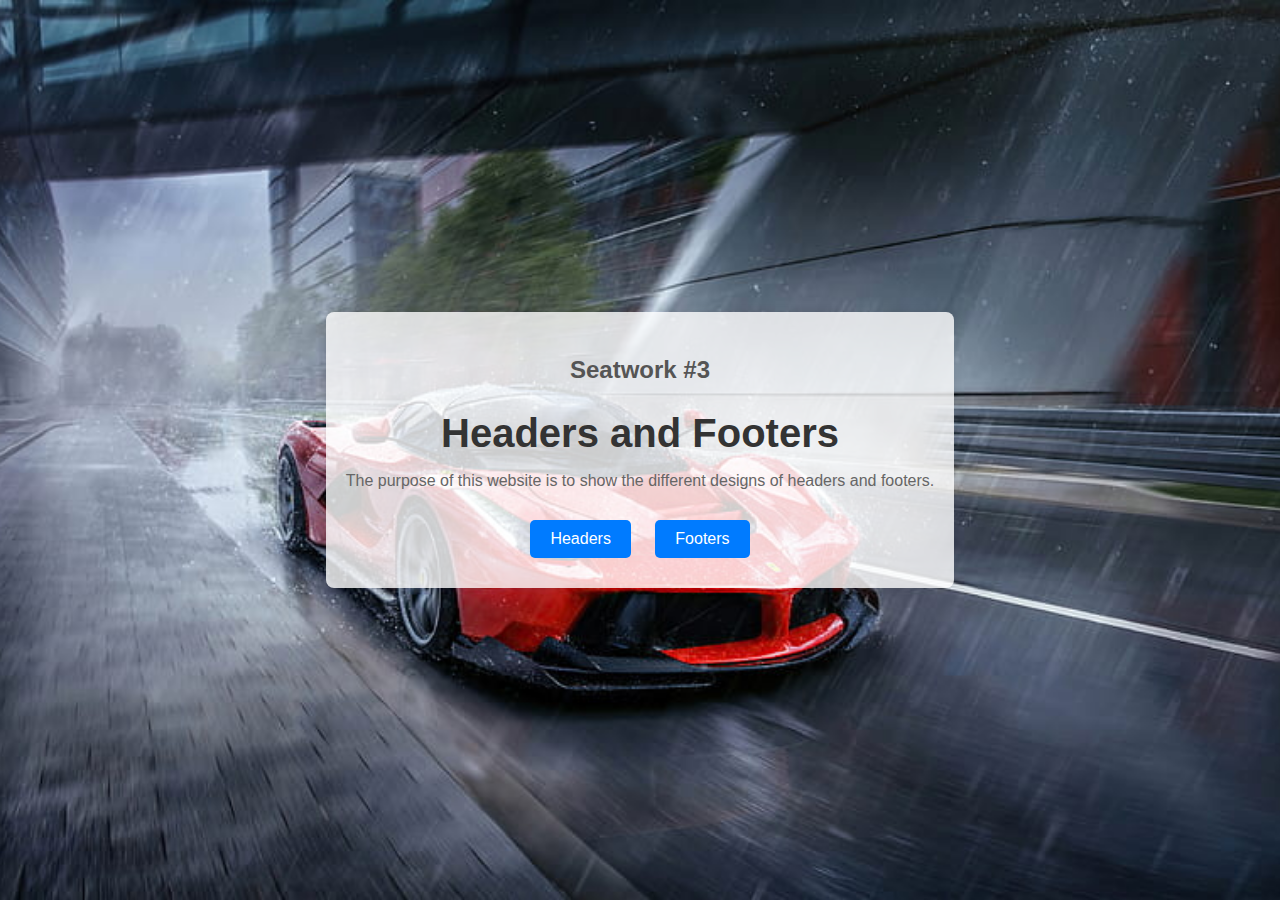
==== index.html @ e9b2eb82 "Initial commit" ====
<!DOCTYPE html>
<html lang="en">
  <head>
    <meta charset="UTF-8" />
    <meta name="viewport" content="width=device-width, initial-scale=1.0" />
    <title>Activity 3</title>

    <link rel="stylesheet" href="./assets/css/style.css">
  </head>

  <body>

    
    <div class="container">
      <h3 class="subtitle">Seatwork #3</h3>
      <h1 class="title">Headers and Footers</h1>
      <p class="description"> The purpose of this website is to show the different designs of headers and footers.
      </p>
      <nav>
        <a href="./pages/header-gallery/index.html" class="button">Headers</a>
        <a href="./pages/footer-gallery/index.html" class="button">Footers</a>
      </nav>
    </div>
  </body>
</html>
---- assets/css/style.css ----
body {
  font-family: Arial, sans-serif;
  margin: 0;
  padding: 0;
  display: flex;
  justify-content: center;
  align-items: center;
  height: 100vh;
  background-image: url(../img/ferari\ background.jpg); 
  background-size: cover; 
  background-repeat: no-repeat;
  background-position: center;
}

.container {
  text-align: center;
  background-color: rgba(255, 255, 255, 0.8); 
  padding: 20px;
  border-radius: 8px;
  box-shadow: 0 0 10px rgba(0, 0, 0, 0.1);
}

.title {
  font-size: 2.5em;
  margin-bottom: 10px;
  color: #333;
}

.subtitle {
  font-size: 1.5em;
  margin-bottom: 5px;
  color: #555;
}

.description {
  font-size: 1em;
  margin-bottom: 20px;
  color: #666;
}

nav {
  margin-top: 20px;
}

.button {
  display: inline-block;
  margin: 10px;
  padding: 10px 20px;
  font-size: 1em;
  color: #ffffff;
  background-color: #007bff;
  text-decoration: none;
  border-radius: 5px;
  transition: background-color 0.3s;
}

.button:hover {
  background-color: #0056b3;
}
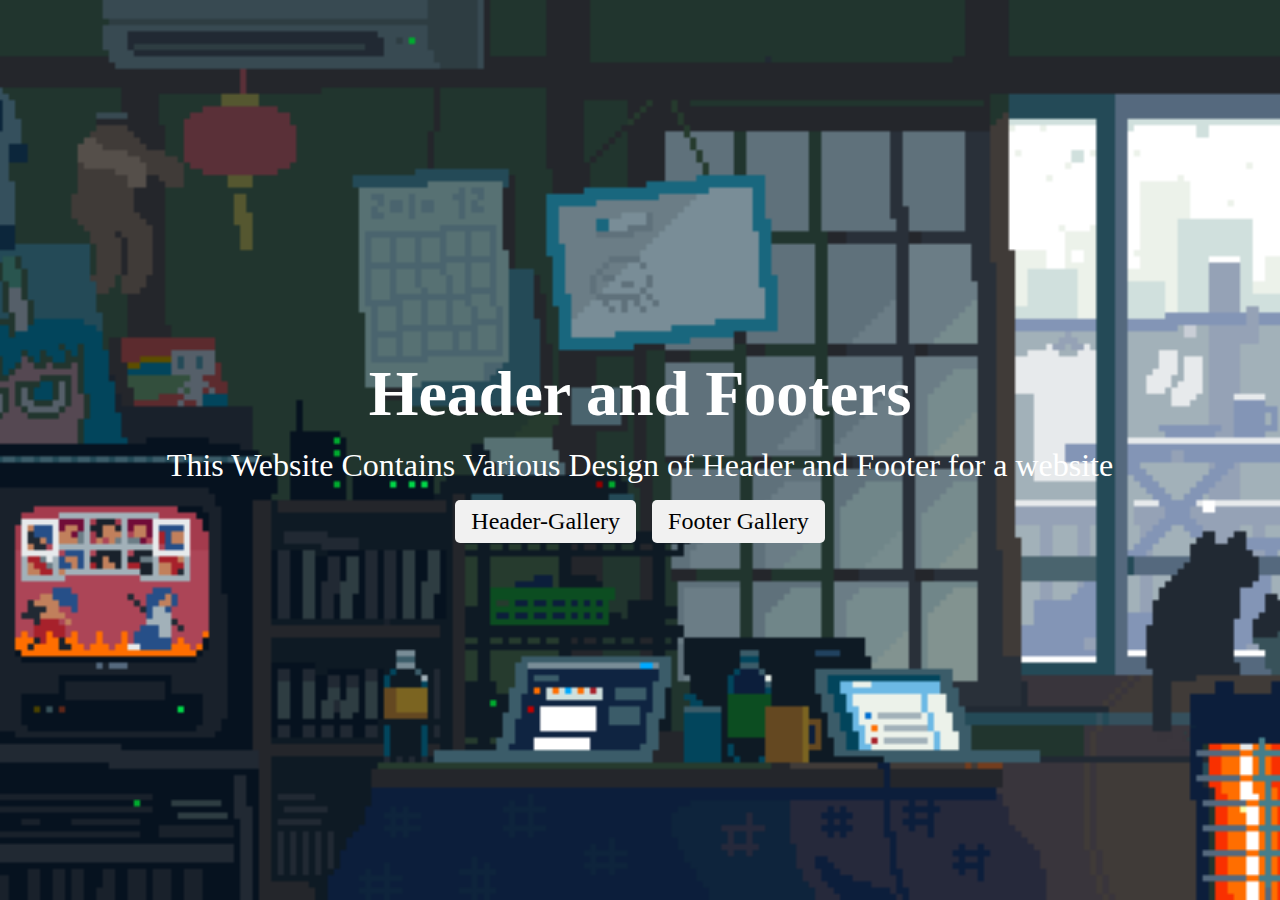
==== commit ef4a81b1: "Feat(All pages); fix all the pages and designs" ====
--- a/index.html
+++ b/index.html
@@ -1,25 +1,20 @@
+
 <!DOCTYPE html>
 <html lang="en">
-  <head>
-    <meta charset="UTF-8" />
-    <meta name="viewport" content="width=device-width, initial-scale=1.0" />
-    <title>Activity 3</title>
-
+<head>
+    <meta charset="UTF-8">
+    <meta name="viewport" content="width=device-width, initial-scale=1.0">
+    <title>Landing page</title>
     <link rel="stylesheet" href="./assets/css/style.css">
-  </head>
-
-  <body>
-
-    
-    <div class="container">
-      <h3 class="subtitle">Seatwork #3</h3>
-      <h1 class="title">Headers and Footers</h1>
-      <p class="description"> The purpose of this website is to show the different designs of headers and footers.
-      </p>
-      <nav>
-        <a href="./pages/header-gallery/index.html" class="button">Headers</a>
-        <a href="./pages/footer-gallery/index.html" class="button">Footers</a>
-      </nav>
-    </div>
-  </body>
+</head>
+<body>
+    <section>
+        <h1>Header and Footers</h1>
+        <p>This Website Contains Various Design of Header and Footer for a website</p>
+        <nav>
+            <a href="./pages/Header-Gallery/index.html">Header-Gallery</a>
+            <a href="./pages/Footer-Gallery/index.html">Footer Gallery</a>
+        </nav>
+    </section>
+</body>
 </html>--- a/assets/css/style.css
+++ b/assets/css/style.css
@@ -1,59 +1,42 @@
-body {
-  font-family: Arial, sans-serif;
-  margin: 0;
-  padding: 0;
-  display: flex;
-  justify-content: center;
-  align-items: center;
-  height: 100vh;
-  background-image: url(../img/ferari\ background.jpg); 
-  background-size: cover; 
-  background-repeat: no-repeat;
-  background-position: center;
+*{
+    margin: 0;
+    padding: 0;
+    box-sizing: border-box;
 }
-
-.container {
-  text-align: center;
-  background-color: rgba(255, 255, 255, 0.8); 
-  padding: 20px;
-  border-radius: 8px;
-  box-shadow: 0 0 10px rgba(0, 0, 0, 0.1);
-}
-
-.title {
-  font-size: 2.5em;
-  margin-bottom: 10px;
-  color: #333;
-}
-
-.subtitle {
-  font-size: 1.5em;
-  margin-bottom: 5px;
-  color: #555;
-}
-
-.description {
-  font-size: 1em;
-  margin-bottom: 20px;
-  color: #666;
-}
-
-nav {
-  margin-top: 20px;
-}
-
-.button {
-  display: inline-block;
-  margin: 10px;
-  padding: 10px 20px;
-  font-size: 1em;
-  color: #ffffff;
-  background-color: #007bff;
-  text-decoration: none;
-  border-radius: 5px;
-  transition: background-color 0.3s;
-}
-
-.button:hover {
-  background-color: #0056b3;
-}
+section{
+    display: flex;
+    justify-content: center;
+    align-items: center;
+    height: 100vh;
+    flex-direction: column;
+    gap: 1rem;
+    background: url(../img/8catvories.gif);
+    background-size: cover;
+    background-position: center;
+    & h1{
+        font-size: 4rem;
+        color: white;
+    }
+    & p{
+        font-size: 2rem;
+        color: white;
+    }
+    & nav{
+        display: flex;
+        gap: 1rem;
+        & a{
+            text-decoration: none;
+            color: #000;
+            padding: 0.5rem 1rem;
+            font-size: 1.5rem;
+            border-radius: 5px;
+            background-color: #f1f1f1;
+            transition: 0.3s;
+            &:hover{
+                background-color: #000;
+                color: #fff;
+                scale: 1.1;
+            }
+        }
+    }
+}